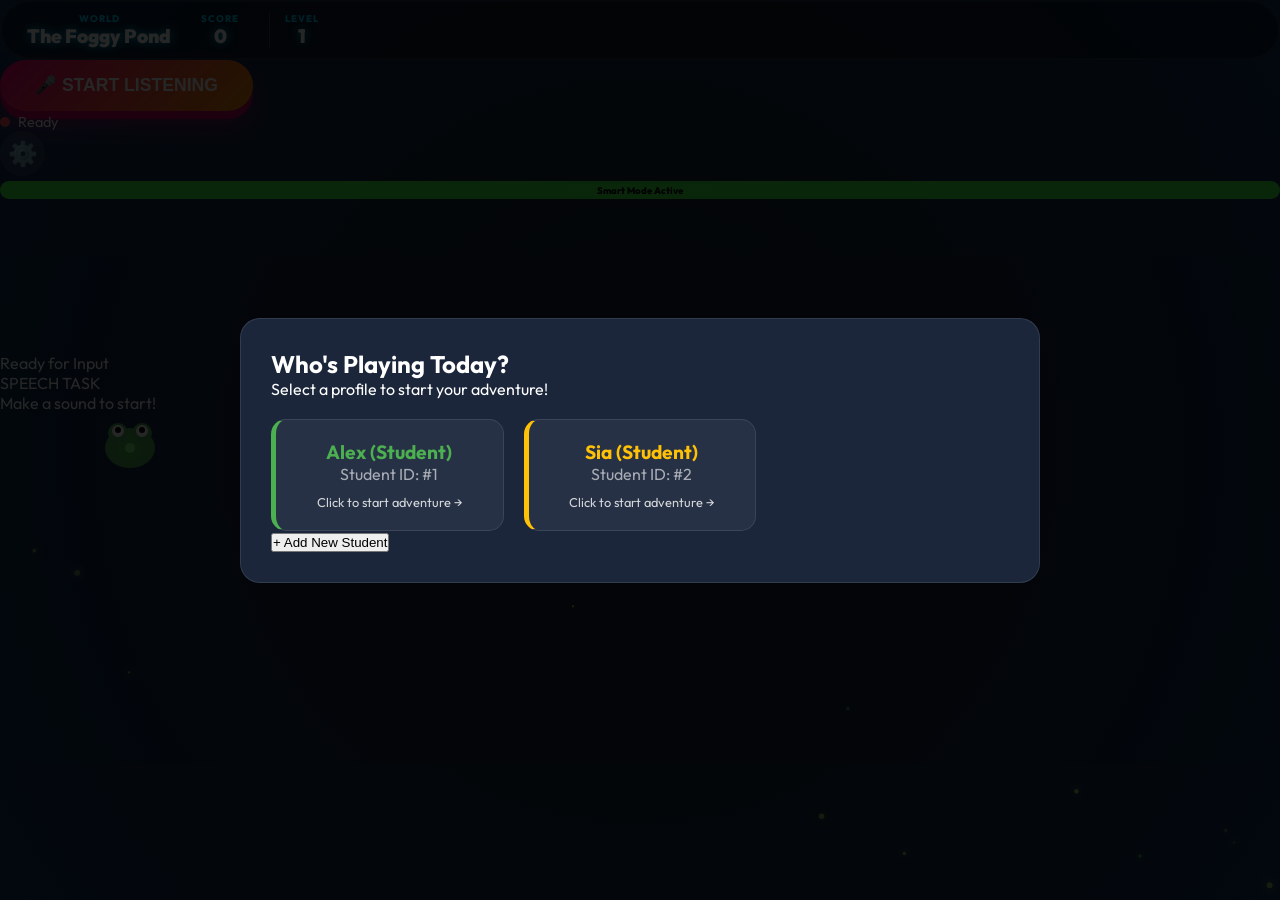
==== index.html @ becd88be "V10.0 CHILD-FIRST UI: Unified Desktop and Vercel versions" ====
<!DOCTYPE html>
<html lang="en">

<head>
    <meta charset="UTF-8">
    <meta name="viewport" content="width=device-width, initial-scale=1.0">
    <meta name="description"
        content="An interactive, voice-powered frog jump game controlled by voice frequency. Hum to jump and master the lily pads!">
    <meta name="keywords" content="Voice Game, Frog Jump, Arduino, Frequency Detection, Web Audio API">
    <meta property="og:title" content="Froggy Frequency: Voice-Powered Jump">
    <meta property="og:description" content="Pitch-perfect platforming. Control your frog with your voice!">
    <title>Froggy Frequency | Adaptive Mode (V10.0 Child-First Edition)</title>
    <link rel="stylesheet" href="style.css">
    <link href="https://fonts.googleapis.com/css2?family=Outfit:wght@400;700&display=swap" rel="stylesheet">
</head>

<body>
    <div id="game-container">
        <header>
            <div class="child-hud">
                <div class="hud-item">
                    <span class="hud-label">WORLD</span>
                    <span id="world-name" class="hud-val">The Foggy Pond</span>
                </div>
                <div class="hud-item">
                    <span class="hud-label">SCORE</span>
                    <span id="score" class="hud-val">0</span>
                </div>
                <div class="hud-item hud-level">
                    <span class="hud-label">LEVEL</span>
                    <span id="level-val" class="hud-val">1</span>
                </div>
            </div>

            <div class="main-actions">
                <button id="mic-btn" class="toy-btn">🎤 Start Listening</button>
                <div id="status">
                    <span class="status-dot"></span>
                    <span id="status-text">Ready</span>
                </div>
            </div>

            <div class="parent-controls">
                <button id="toggle-settings-btn" class="settings-gear">⚙️</button>
                <span id="easy-mode-badge" class="smart-badge">Smart Mode Active</span>
            </div>
        </header>

        <!-- Technical Panel (Now Hidden by Default) -->
        <div id="technical-panel" class="tech-panel-overlay" style="display: none;">
            <div class="tech-panel-content">
                <button id="close-tech-btn" class="close-btn">&times;</button>
                <h3>🔧 Professional Settings</h3>
                <div class="tech-grid">
                    <div class="tech-item">
                        <label>Target Audience</label>
                        <select id="age-select" class="premium-select">
                            <option value="toddler">Toddler (High)</option>
                            <option value="child" selected>Child (Standard)</option>
                            <option value="adult">Adult (Deep)</option>
                        </select>
                    </div>
                    <div class="tech-item">
                        <label>Training Stage</label>
                        <select id="category-select" class="premium-select">
                            <option value="Vowels">Vowels Only</option>
                            <option value="Words">Full Words</option>
                            <option value="Jetpack">Free Flight</option>
                        </select>
                    </div>
                    <div class="tech-item">
                        <label>Mic Sensitivity (Hz)</label>
                        <input type="range" id="sensitivity-slider" min="1" max="1000" value="180"
                            class="premium-slider">
                        <span id="sensitivity-val">180</span>
                    </div>
                    <div class="tech-item">
                        <button id="connect-btn" class="premium-btn">Link Arduino</button>
                    </div>
                </div>
                <div class="tech-meters">
                    <div class="meter-group">
                        <label>Voice Stability</label>
                        <div class="meter-bg">
                            <div id="stability-meter" class="meter-fill"></div>
                        </div>
                    </div>
                    <div class="meter-group">
                        <label>Input Volume</label>
                        <div class="meter-bg">
                            <div id="volume-meter" class="meter-fill"></div>
                        </div>
                    </div>
                </div>
            </div>
        </div>

        <div id="visualizer-container">
            <canvas id="visualizerCanvas"></canvas>
            <div id="calibration-info">Ready for Input</div>
        </div>

        <div id="prompt-container">
            <div id="prompt-label">SPEECH TASK</div>
            <div id="prompt-text">Make a sound to start!</div>
        </div>

        <canvas id="gameCanvas"></canvas>

        <!-- Profile Selector Modal (Trainer Entry Point) -->
        <div id="profile-modal" class="modal">
            <div class="modal-content profile-selection">
                <header class="profile-header">
                    <h2>Who's Playing Today?</h2>
                    <p>Select a profile to start your adventure!</p>
                </header>
                <div id="profile-grid" class="child-grid">
                    <!-- Profiles injected here -->
                </div>
                <div class="trainer-actions">
                    <button id="add-profile-btn" class="premium-btn secondary">+ Add New Student</button>
                </div>
            </div>
        </div>

        <!-- Trainer Portal (Hidden from Children) -->
        <section id="trainer-portal" style="display: none;">
            <div class="dashboard-header">
                <div>
                    <h2>Trainer Insight Portal</h2>
                    <p id="trainer-subtitle">Viewing progress for: <span id="current-viewing-child">All Students</span>
                    </p>
                </div>
                <div class="trainer-header-actions">
                    <input type="text" placeholder="Search student..." id="child-search" class="premium-input">
                    <button id="exit-trainer-btn" class="premium-btn">Back to Game</button>
                </div>
            </div>

            <div class="child-grid" id="child-grid">
                <!-- Data injected via game.js -->
            </div>
        </section>

        <div id="instruction-overlay" style="display: none;">
            <div class="overlay-content">
                <h2 id="overlay-title">Lantern Festival Challenge!</h2>
                <p id="overlay-msg">1. Hold a long "Ahhh" sound to fly!</p>
                <p>2. Your jetpack will blast colorful bubbles.</p>
                <p style="color: #FFD700; font-weight: bold;">(Goal: Reach the Glowing Lanterns in the sky!)</p>
                <div class="btn-group">
                    <button id="start-btn" class="premium-btn">Launch Jetpack!</button>
                </div>
            </div>
        </div>
    </div>

    <!-- Student Detail View Modal (Trainer only) -->
    <div id="student-detail-modal" class="modal" style="display: none;">
        <div class="modal-content detail-view">
            <span class="close-btn" id="close-detail-btn">&times;</span>
            <div id="student-detail-content">
                <!-- Detailed stats injected here -->
            </div>
        </div>
    </div>

    <!-- Live System Log for Troubleshooting -->
    <div id="diagnostic-log"
        style="position:fixed; bottom:20px; right:20px; width:280px; height:200px; background:rgba(0,0,0,0.85); font-family:monospace; font-size:11px; color:#44ff44; padding:15px; border-radius:12px; overflow-y:auto; z-index:10000; border:2px solid #555; box-shadow: 0 0 20px rgba(0,0,0,0.5); display: none;">
        <div style="border-bottom: 1px solid #444; padding-bottom: 5px; margin-bottom: 10px; color: #fff;">-- System
            Logs (V8.2 Active) --</div>
    </div>

    <script src="game.js"></script>
</body>

</html>
---- style.css ----
:root {
    --primary: #00ff88;
    --primary-dark: #008f4c;
    --accent: #ff00ff;
    --bg: #050a0f;
    --glass: rgba(255, 255, 255, 0.03);
    --glass-border: rgba(255, 255, 255, 0.1);
    --text: #ffffff;
    --card-bg: rgba(255, 255, 255, 0.05);
    --neon-green: #00ff88;
    --neon-blue: #00d4ff;
    --neon-purple: #9d00ff;
}

* {
    box-sizing: border-box;
    margin: 0;
    padding: 0;
}

body {
    font-family: 'Outfit', sans-serif;
    background-color: var(--bg);
    color: var(--text);
    overflow: hidden;
    width: 100vw;
    height: 100vh;
}

#game-container {
    width: 100vw;
    height: 100vh;
    display: flex;
    flex-direction: column;
    background: radial-gradient(circle at center, #1a1a2e 0%, #16213e 50%, #0f3460 100%);
    position: relative;
    overflow: hidden;
}

#gameCanvas {
    flex-grow: 1;
    /* Take up all remaining space */
    width: 100%;
    height: 100%;
    display: block;
    cursor: crosshair;
}

#game-container::before {
    content: '';
    position: absolute;
    top: -50%;
    left: -50%;
    width: 200%;
    height: 200%;
    background: radial-gradient(circle, rgba(0, 255, 136, 0.05) 0%, transparent 50%);
    animation: pulseBG 10s infinite alternate ease-in-out;
    pointer-events: none;
}

@keyframes pulseBG {
    0% {
        transform: scale(1) translate(0, 0);
    }

    100% {
        transform: scale(1.2) translate(5%, 5%);
    }
}

/* Child-Friendly HUD */
.child-hud {
    display: flex;
    gap: 30px;
    background: rgba(0, 0, 0, 0.4);
    padding: 10px 25px;
    border-radius: 50px;
    border: 2px solid rgba(255, 255, 255, 0.1);
}

.hud-item {
    display: flex;
    flex-direction: column;
    align-items: center;
}

.hud-label {
    font-size: 0.6rem;
    font-weight: 800;
    color: var(--neon-blue);
    letter-spacing: 1px;
}

.hud-val {
    font-size: 1.2rem;
    font-weight: 900;
    color: #fff;
    text-shadow: 0 0 10px var(--neon-blue);
}

.hud-level {
    border-left: 1px solid rgba(255, 255, 255, 0.2);
    padding-left: 15px;
}

/* Playful Toy Buttons */
.toy-btn {
    background: linear-gradient(135deg, #ff0080, #ff8c00);
    color: white;
    border: none;
    padding: 15px 35px;
    border-radius: 50px;
    font-size: 1.1rem;
    font-weight: 900;
    cursor: pointer;
    box-shadow: 0 8px 0 #cc0066, 0 15px 25px rgba(255, 0, 128, 0.4);
    transition: all 0.1s;
    text-transform: uppercase;
}

.toy-btn:active {
    transform: translateY(4px);
    box-shadow: 0 4px 0 #cc0066, 0 8px 15px rgba(255, 0, 128, 0.4);
}

.settings-gear {
    background: rgba(255, 255, 255, 0.1);
    border: none;
    font-size: 1.5rem;
    cursor: pointer;
    border-radius: 50%;
    width: 45px;
    height: 45px;
    display: flex;
    align-items: center;
    justify-content: center;
    transition: transform 0.3s;
}

.settings-gear:hover {
    transform: rotate(90deg);
    background: rgba(255, 255, 255, 0.2);
}

.smart-badge {
    display: block;
    margin-top: 5px;
    background: #44ff44;
    color: #000;
    font-size: 0.6rem;
    font-weight: 800;
    padding: 3px 10px;
    border-radius: 10px;
    text-align: center;
}

/* Hidden Technical Panel Overlay */
.tech-panel-overlay {
    position: fixed;
    top: 0;
    left: 0;
    width: 100%;
    height: 100%;
    background: rgba(0, 0, 0, 0.9);
    display: flex;
    justify-content: center;
    align-items: center;
    z-index: 1000;
    backdrop-filter: blur(10px);
}

.tech-panel-content {
    background: #1a1a2e;
    padding: 40px;
    border-radius: 30px;
    width: 90%;
    max-width: 600px;
    position: relative;
    border: 2px solid var(--neon-blue);
}

.tech-grid {
    display: grid;
    grid-template-columns: 1fr 1fr;
    gap: 20px;
    margin-top: 20px;
}

.tech-item {
    display: flex;
    flex-direction: column;
    gap: 8px;
}

.tech-item label {
    font-size: 0.7rem;
    text-transform: uppercase;
    font-weight: 700;
    color: var(--neon-blue);
}

.tech-meters {
    margin-top: 30px;
    display: flex;
    flex-direction: column;
    gap: 15px;
}

.close-btn {
    position: absolute;
    top: 20px;
    right: 20px;
    background: none;
    border: none;
    color: white;
    font-size: 2rem;
    cursor: pointer;
}

.premium-select {
    background: var(--glass);
    color: white;
    border: 1px solid var(--glass-border);
    padding: 8px 15px;
    border-radius: 10px;
    outline: none;
}

.status-dot {
    width: 10px;
    height: 10px;
    background: #ff5252;
    border-radius: 50%;
    display: inline-block;
}

.status-dot.connected {
    background: #4caf50;
    box-shadow: 0 0 10px #4caf50;
}

#status-text {
    font-size: 0.9rem;
    margin-left: 5px;
}

.status-dot.pulse {
    animation: pulseActive 0.5s infinite alternate;
}

@keyframes pulseActive {
    from {
        transform: scale(1);
        opacity: 0.8;
    }

    to {
        transform: scale(1.5);
        opacity: 1;
        box-shadow: 0 0 15px #4caf50;
    }
}

.setting-group {
    display: flex;
    align-items: center;
    gap: 10px;
    background: var(--glass);
    padding: 5px 15px;
    border-radius: 20px;
    border: 1px solid var(--glass-border);
}

.setting-group label {
    font-size: 0.7rem;
    font-weight: 700;
    text-transform: uppercase;
    color: var(--accent);
}

.premium-slider {
    -webkit-appearance: none;
    appearance: none;
    width: 100px;
    height: 4px;
    background: var(--glass-border);
    border-radius: 2px;
}

.premium-slider::-webkit-slider-thumb {
    -webkit-appearance: none;
    width: 15px;
    height: 15px;
    background: var(--accent);
    border-radius: 50%;
    cursor: pointer;
    box-shadow: 0 0 10px var(--accent);
}

#sensitivity-val {
    font-size: 0.8rem;
    font-weight: 700;
    min-width: 20px;
}

.meter-bg {
    width: 60px;
    height: 10px;
    background: rgba(255, 255, 255, 0.1);
    border-radius: 5px;
    overflow: hidden;
    border: 1px solid var(--glass-border);
}

.meter-fill {
    height: 100%;
    width: 0%;
    background: linear-gradient(90deg, #4CAF50, #FFC107);
    transition: width 0.1s ease;
}

/* Modals */
.modal {
    position: fixed;
    top: 0;
    left: 0;
    width: 100%;
    height: 100%;
    background: rgba(0, 0, 0, 0.85);
    display: flex;
    justify-content: center;
    align-items: center;
    z-index: 1000;
}

.modal-content {
    background: #1b263b;
    padding: 30px;
    border-radius: 20px;
    max-width: 800px;
    width: 90%;
    border: 1px solid var(--glass-border);
}

.child-grid {
    display: grid;
    grid-template-columns: repeat(auto-fill, minmax(200px, 1fr));
    gap: 20px;
    margin-top: 20px;
}

.child-card {
    background: rgba(255, 255, 255, 0.05);
    border: 1px solid var(--glass-border);
    padding: 20px;
    border-radius: 15px;
    text-align: center;
    cursor: pointer;
    transition: all 0.2s;
}

.child-card:hover {
    transform: translateY(-5px);
    background: rgba(255, 255, 255, 0.1);
}

.child-name {
    font-size: 1.2rem;
    font-weight: 700;
}

#instruction-overlay {
    position: absolute;
    top: 0;
    left: 0;
    width: 100%;
    height: 100%;
    background: rgba(0, 0, 0, 0.8);
    display: flex;
    justify-content: center;
    align-items: center;
    z-index: 50;
}

/* Biofeedback Additions */
#biofeedback-sidebar {
    position: absolute;
    top: 80px;
    right: 20px;
    display: flex;
    flex-direction: column;
    gap: 15px;
    z-index: 90;
}

.bio-widget {
    background: var(--glass);
    backdrop-filter: blur(5px);
    border: 1px solid var(--glass-border);
    padding: 10px 15px;
    border-radius: 12px;
    min-width: 120px;
    animation: fadeInRight 0.5s ease-out;
}

@keyframes fadeInRight {
    from {
        opacity: 0;
        transform: translateX(20px);
    }

    to {
        opacity: 1;
        transform: translateX(0);
    }
}

.bio-widget label {
    font-size: 0.65rem;
    text-transform: uppercase;
    font-weight: 800;
    color: var(--neon-blue);
    display: block;
    margin-bottom: 5px;
}

.meter-bg.mini {
    width: 100%;
    height: 6px;
}

#stability-meter {
    background: linear-gradient(90deg, #ff5252, #4caf50, #ff5252);
    background-size: 200% 100%;
}

#breath-bar {
    background: linear-gradient(90deg, #00d4ff, #00ff88);
}

.version-tag {
    font-size: 0.6rem;
    vertical-align: middle;
    margin-left: 10px;
    padding: 2px 8px;
    background: var(--accent);
    color: white;
    border-radius: 10px;
    text-transform: uppercase;
}
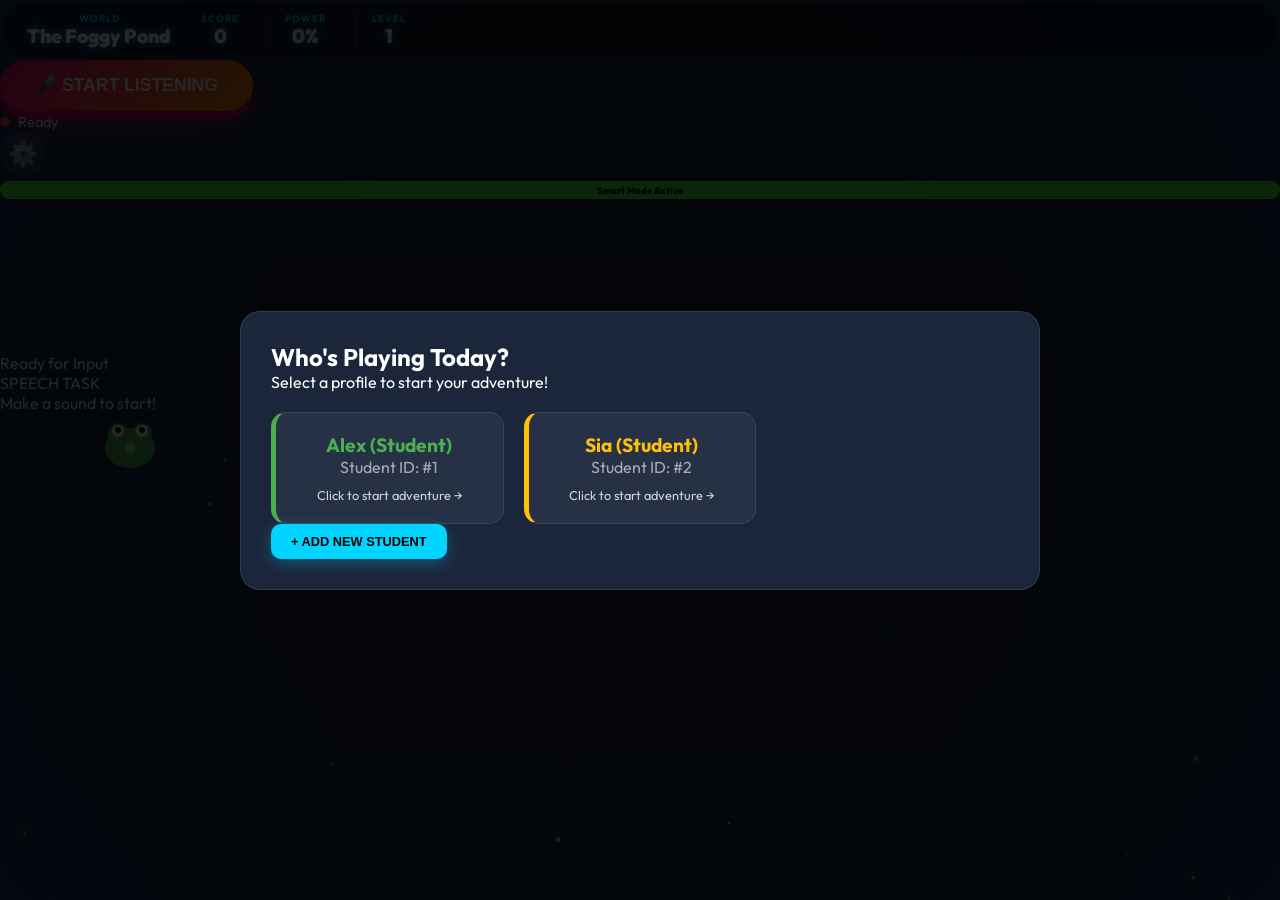
==== commit ae33c7c8: "FIX: Proportional Jump Engine - Calibrated for Child vocal ranges (180Hz-650Hz)" ====
--- a/index.html
+++ b/index.html
@@ -25,6 +25,10 @@
                 <div class="hud-item">
                     <span class="hud-label">SCORE</span>
                     <span id="score" class="hud-val">0</span>
+                </div>
+                <div class="hud-item hud-level">
+                    <span class="hud-label">POWER</span>
+                    <span id="power-val" class="hud-val">0%</span>
                 </div>
                 <div class="hud-item hud-level">
                     <span class="hud-label">LEVEL</span>
--- a/style.css
+++ b/style.css
@@ -226,6 +226,26 @@
     outline: none;
 }
 
+.premium-btn {
+    background: var(--neon-blue);
+    color: #000;
+    border: none;
+    padding: 10px 20px;
+    border-radius: 10px;
+    font-weight: 800;
+    cursor: pointer;
+    transition: all 0.2s;
+    text-transform: uppercase;
+    font-size: 0.8rem;
+    box-shadow: 0 4px 15px rgba(0, 212, 255, 0.3);
+}
+
+.premium-btn:hover {
+    background: #fff;
+    transform: translateY(-2px);
+    box-shadow: 0 6px 20px rgba(0, 212, 255, 0.5);
+}
+
 .status-dot {
     width: 10px;
     height: 10px;
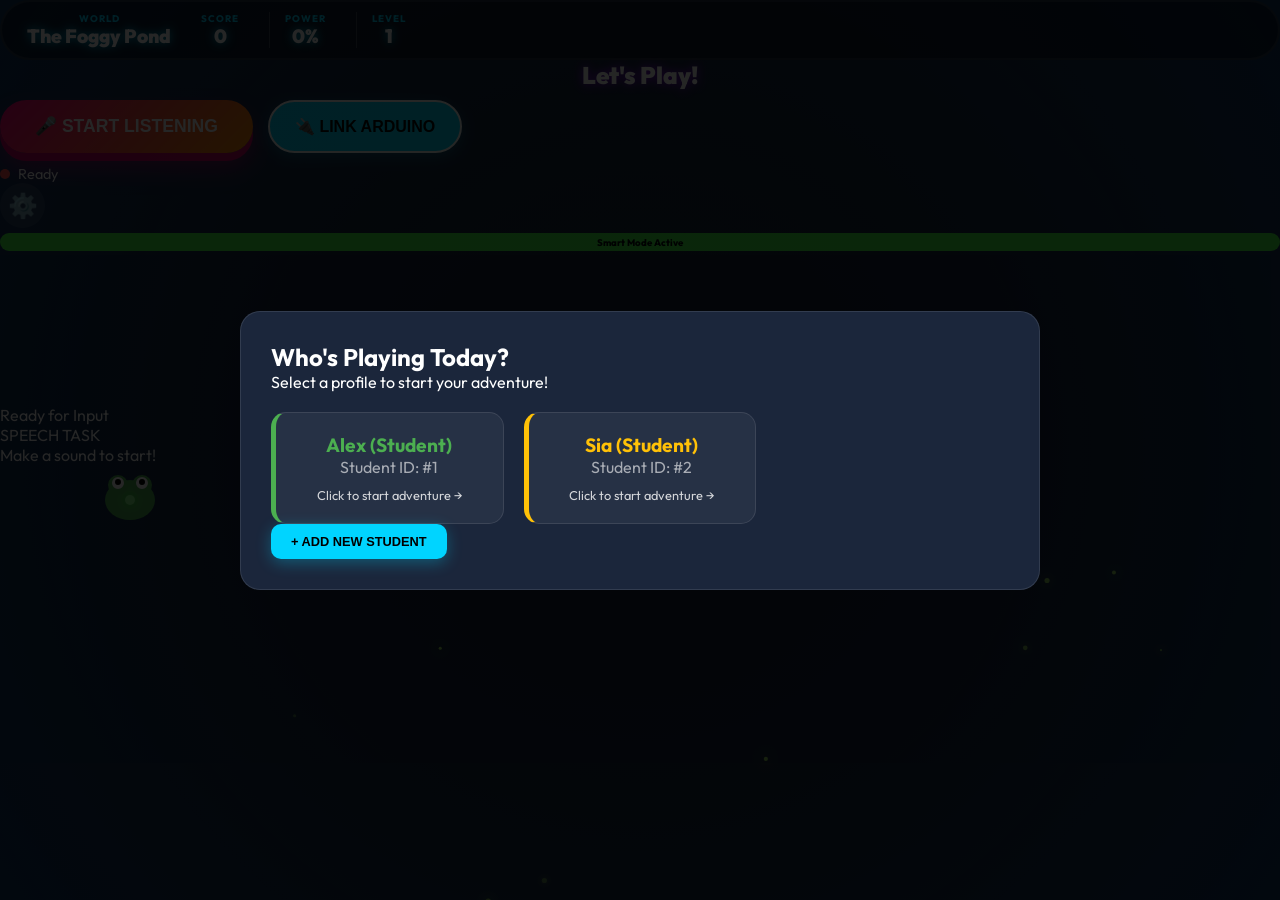
==== commit f6c68f8b: "FIX: Prevent JS crash on jump and expose Arduino button" ====
--- a/index.html
+++ b/index.html
@@ -37,7 +37,15 @@
             </div>
 
             <div class="main-actions">
-                <button id="mic-btn" class="toy-btn">🎤 Start Listening</button>
+                <div id="prompt-text"
+                    style="font-size: 1.5rem; font-weight: 900; color: #fff; margin-bottom: 10px; text-shadow: 0 0 10px var(--neon-purple); text-align: center;">
+                    Let's Play!</div>
+                <div style="display: flex; gap: 15px; margin-bottom: 10px;">
+                    <button id="mic-btn" class="toy-btn">🎤 Start Listening</button>
+                    <button id="connect-btn" class="premium-btn"
+                        style="padding: 15px 25px; font-size: 1rem; border-radius: 50px; background: var(--neon-blue); border: 2px solid #fff;">🔌
+                        Link Arduino</button>
+                </div>
                 <div id="status">
                     <span class="status-dot"></span>
                     <span id="status-text">Ready</span>
@@ -79,7 +87,8 @@
                         <span id="sensitivity-val">180</span>
                     </div>
                     <div class="tech-item">
-                        <button id="connect-btn" class="premium-btn">Link Arduino</button>
+                        <label>Arduino Override</label>
+                        <span style="font-size:0.8rem; color:#aaa;">(Use button on main screen to connect)</span>
                     </div>
                 </div>
                 <div class="tech-meters">
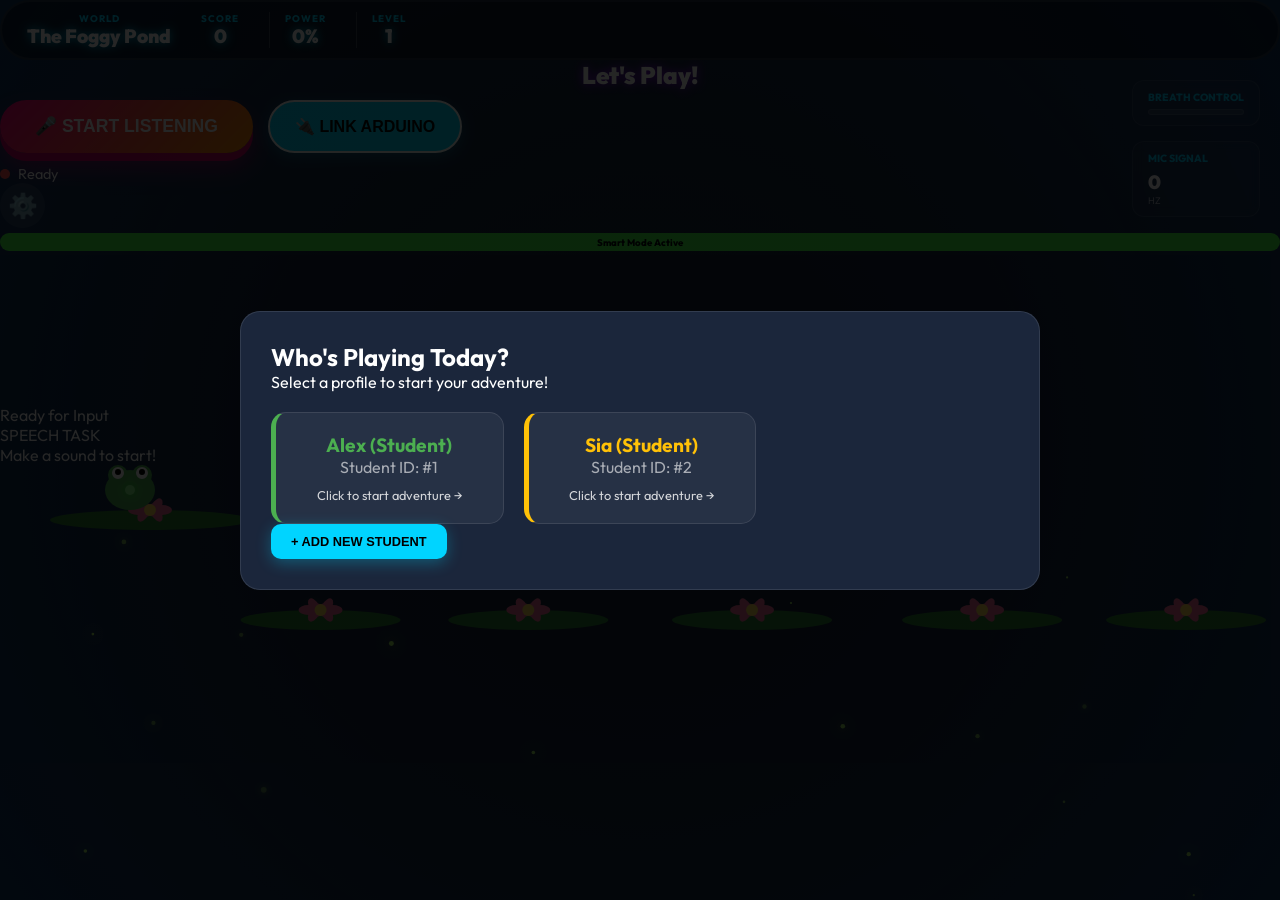
==== commit 531de7fc: "Improve jumping logic, add biofeedback, and fix JS crash" ====
--- a/index.html
+++ b/index.html
@@ -118,6 +118,20 @@
             <div id="prompt-text">Make a sound to start!</div>
         </div>
 
+        <div id="biofeedback-sidebar">
+            <div class="bio-widget">
+                <label>Breath Control</label>
+                <div class="meter-bg mini">
+                    <div id="breath-bar" class="meter-fill"></div>
+                </div>
+            </div>
+            <div class="bio-widget">
+                <label>Mic Signal</label>
+                <div id="freq-val" style="font-size: 1.2rem; font-weight: 900; color: #fff;">0</div>
+                <div style="font-size: 0.6rem; opacity: 0.6;">HZ</div>
+            </div>
+        </div>
+
         <canvas id="gameCanvas"></canvas>
 
         <!-- Profile Selector Modal (Trainer Entry Point) -->
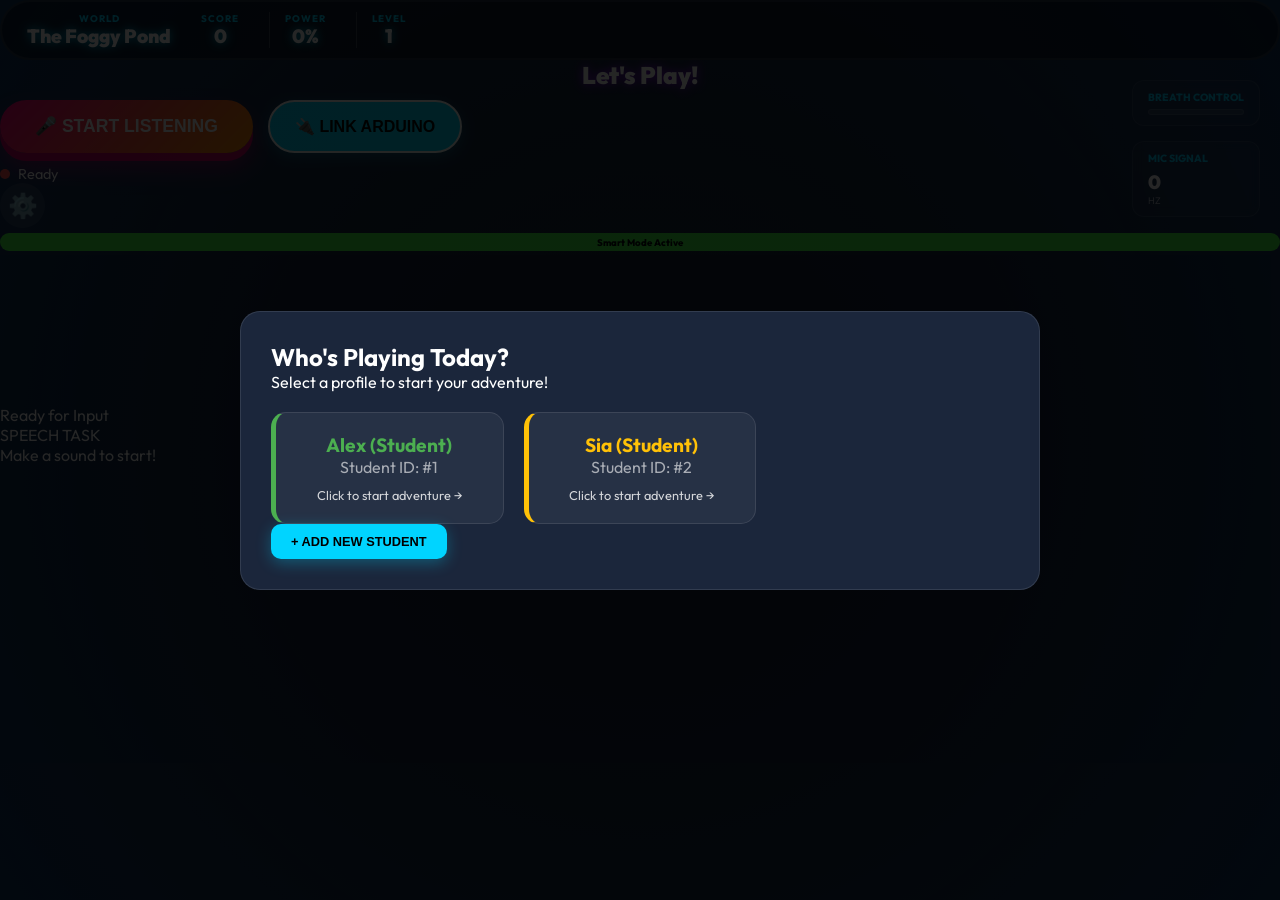
==== commit abc00282: "Refine frog jump logic, sound recognition, and screen visibility" ====
--- a/index.html
+++ b/index.html
@@ -37,7 +37,7 @@
             </div>
 
             <div class="main-actions">
-                <div id="prompt-text"
+                <div id="header-prompt-text"
                     style="font-size: 1.5rem; font-weight: 900; color: #fff; margin-bottom: 10px; text-shadow: 0 0 10px var(--neon-purple); text-align: center;">
                     Let's Play!</div>
                 <div style="display: flex; gap: 15px; margin-bottom: 10px;">
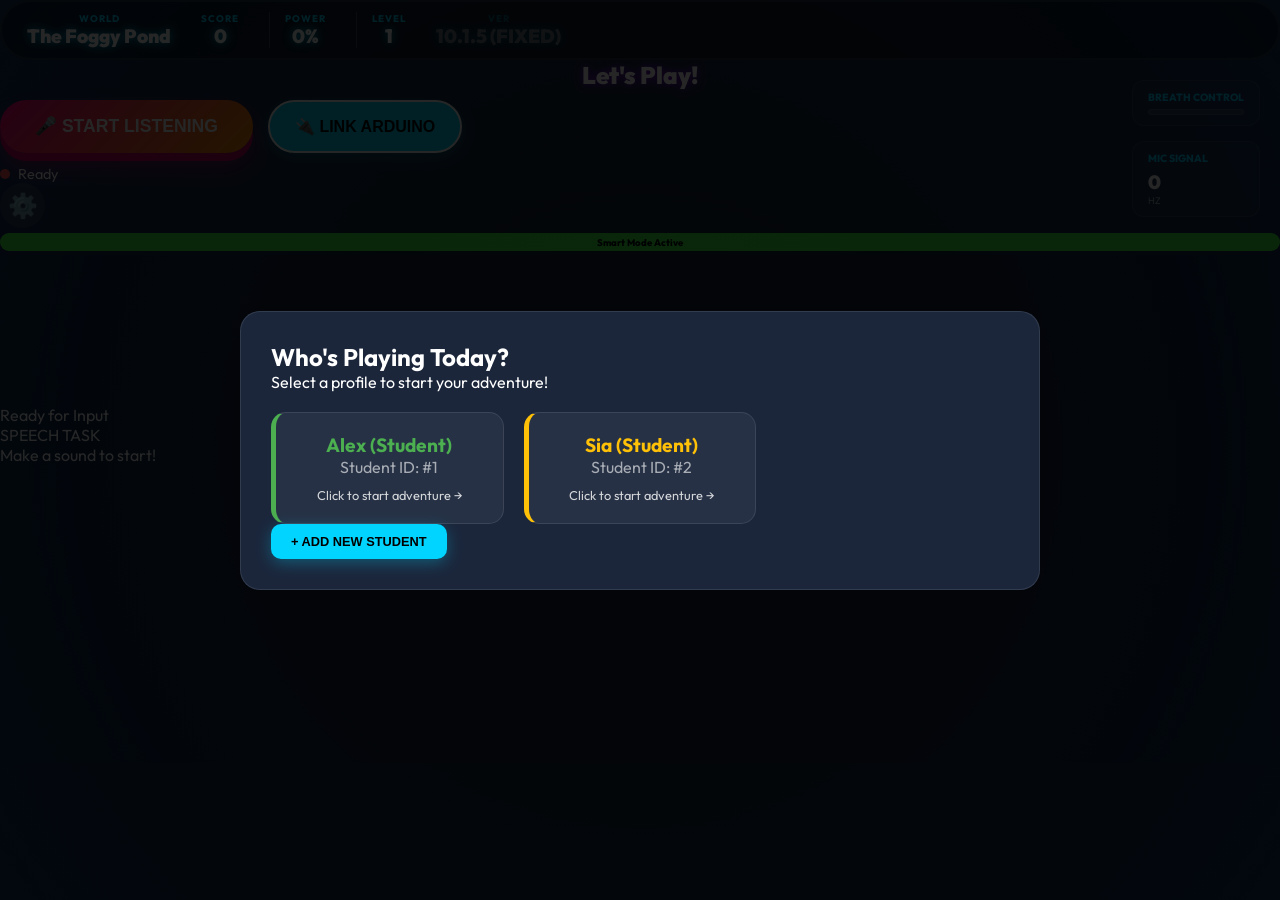
==== commit 88afeffb: "Force cache refresh with versioning v10.1.5" ====
--- a/index.html
+++ b/index.html
@@ -34,6 +34,10 @@
                     <span class="hud-label">LEVEL</span>
                     <span id="level-val" class="hud-val">1</span>
                 </div>
+                <div class="hud-item hud-version" style="opacity: 0.4; font-size: 0.6rem;">
+                    <span class="hud-label">VER</span>
+                    <span class="hud-val">10.1.5 (FIXED)</span>
+                </div>
             </div>
 
             <div class="main-actions">
@@ -199,7 +203,15 @@
             Logs (V8.2 Active) --</div>
     </div>
 
-    <script src="game.js"></script>
+    <script src="game.js?v=10.1.5"></script>
+    <script>
+        // Emergency Force Refresh for User
+        console.log("Froggy Frequency V10.1.5 Loaded");
+        if (!localStorage.getItem('v10.1.5_clean')) {
+            localStorage.setItem('v10.1.5_clean', 'true');
+            window.location.reload(true);
+        }
+    </script>
 </body>
 
 </html>
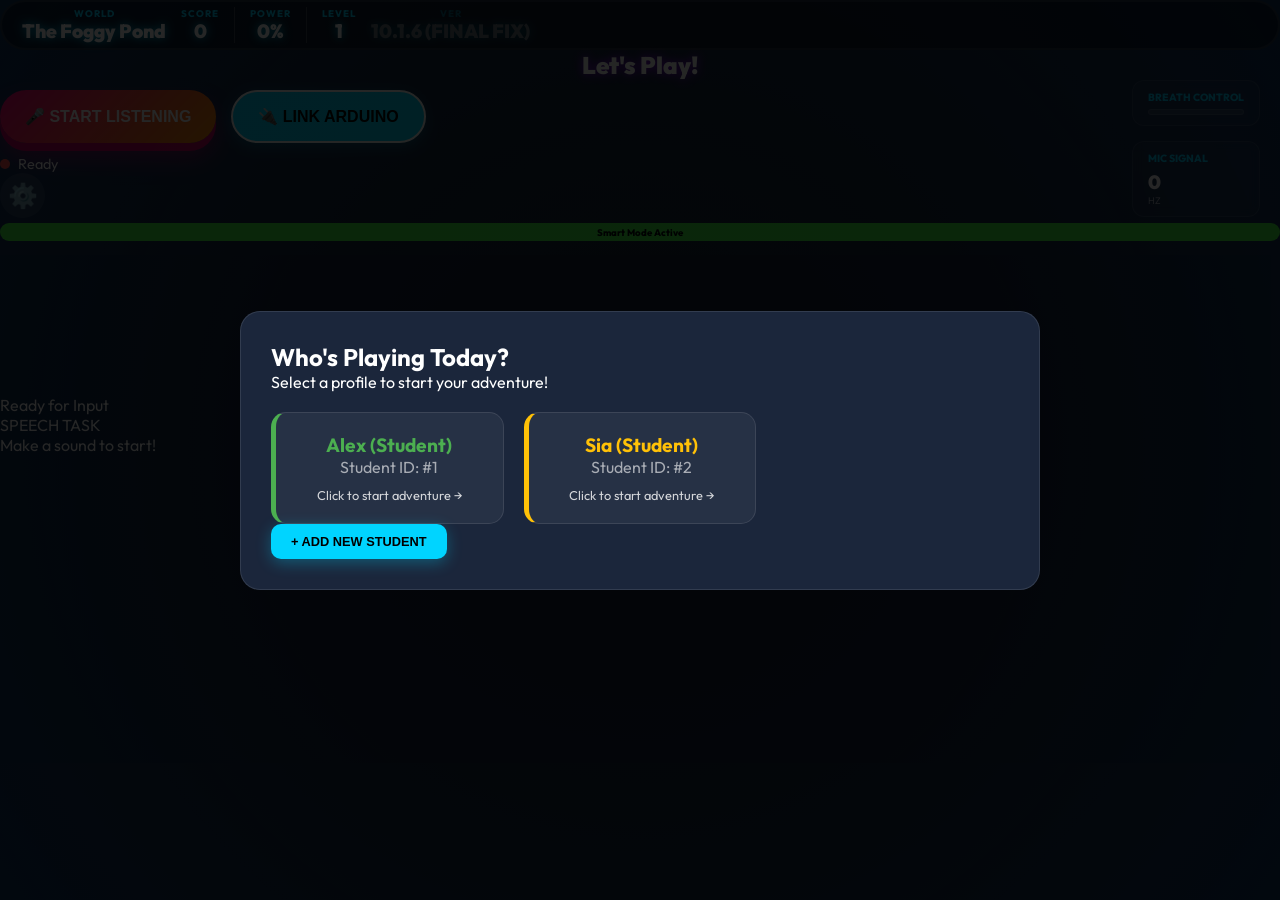
==== commit d8d48207: "Layout compression and spawn-height fix v10.1.6" ====
--- a/index.html
+++ b/index.html
@@ -36,7 +36,7 @@
                 </div>
                 <div class="hud-item hud-version" style="opacity: 0.4; font-size: 0.6rem;">
                     <span class="hud-label">VER</span>
-                    <span class="hud-val">10.1.5 (FIXED)</span>
+                    <span class="hud-val">10.1.6 (FINAL FIX)</span>
                 </div>
             </div>
 
@@ -203,12 +203,12 @@
             Logs (V8.2 Active) --</div>
     </div>
 
-    <script src="game.js?v=10.1.5"></script>
+    <script src="game.js?v=10.1.6"></script>
     <script>
         // Emergency Force Refresh for User
-        console.log("Froggy Frequency V10.1.5 Loaded");
-        if (!localStorage.getItem('v10.1.5_clean')) {
-            localStorage.setItem('v10.1.5_clean', 'true');
+        console.log("Froggy Frequency V10.1.6 Loaded");
+        if (!localStorage.getItem('v10.1.6_clean')) {
+            localStorage.setItem('v10.1.6_clean', 'true');
             window.location.reload(true);
         }
     </script>
--- a/style.css
+++ b/style.css
@@ -71,9 +71,9 @@
 /* Child-Friendly HUD */
 .child-hud {
     display: flex;
-    gap: 30px;
+    gap: 15px;
     background: rgba(0, 0, 0, 0.4);
-    padding: 10px 25px;
+    padding: 5px 20px;
     border-radius: 50px;
     border: 2px solid rgba(255, 255, 255, 0.1);
 }
@@ -108,9 +108,9 @@
     background: linear-gradient(135deg, #ff0080, #ff8c00);
     color: white;
     border: none;
-    padding: 15px 35px;
+    padding: 10px 25px;
     border-radius: 50px;
-    font-size: 1.1rem;
+    font-size: 1rem;
     font-weight: 900;
     cursor: pointer;
     box-shadow: 0 8px 0 #cc0066, 0 15px 25px rgba(255, 0, 128, 0.4);
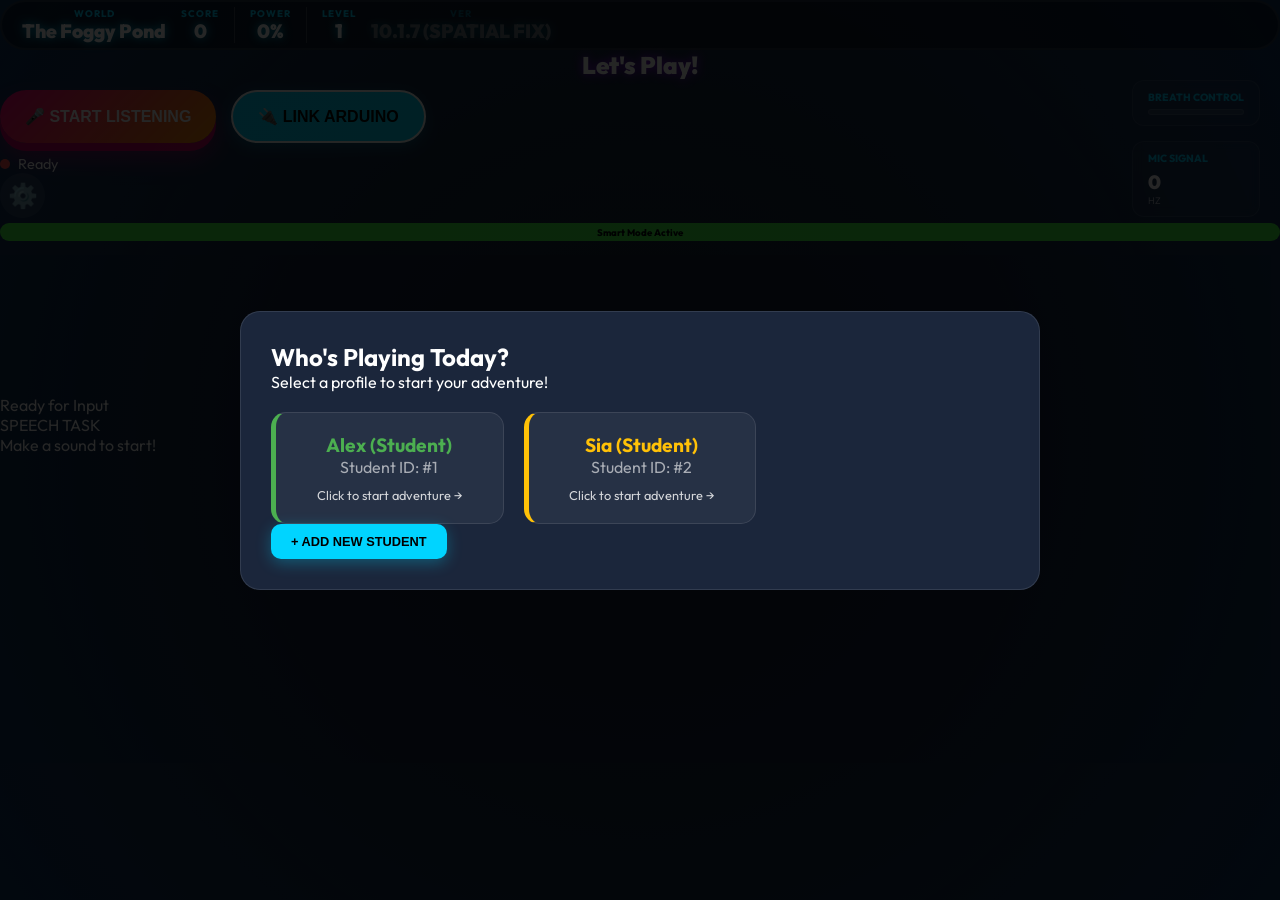
==== commit a0c47fe4: "Spatial fix V2 and full background rendering v10.1.7" ====
--- a/index.html
+++ b/index.html
@@ -36,7 +36,7 @@
                 </div>
                 <div class="hud-item hud-version" style="opacity: 0.4; font-size: 0.6rem;">
                     <span class="hud-label">VER</span>
-                    <span class="hud-val">10.1.6 (FINAL FIX)</span>
+                    <span class="hud-val">10.1.7 (SPATIAL FIX)</span>
                 </div>
             </div>
 
@@ -203,12 +203,12 @@
             Logs (V8.2 Active) --</div>
     </div>
 
-    <script src="game.js?v=10.1.6"></script>
+    <script src="game.js?v=10.1.7"></script>
     <script>
         // Emergency Force Refresh for User
-        console.log("Froggy Frequency V10.1.6 Loaded");
-        if (!localStorage.getItem('v10.1.6_clean')) {
-            localStorage.setItem('v10.1.6_clean', 'true');
+        console.log("Froggy Frequency V10.1.7 Loaded");
+        if (!localStorage.getItem('v10.1.7_clean')) {
+            localStorage.setItem('v10.1.7_clean', 'true');
             window.location.reload(true);
         }
     </script>
